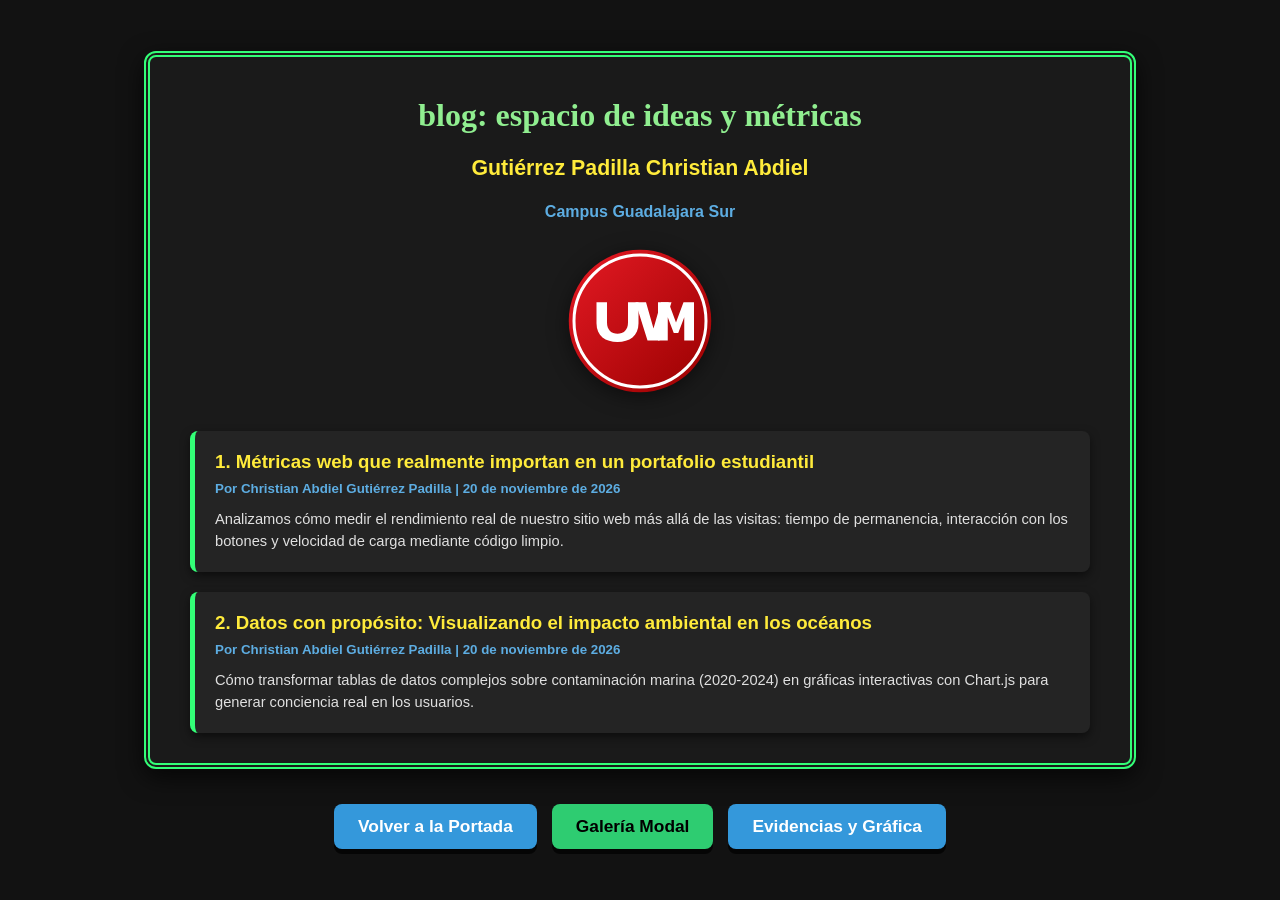
==== !blog.html @ d30d758f "Add files via upload" ====
<!DOCTYPE html>
<html lang="es">
<head>
    <meta charset="UTF-8">
    <meta name="viewport" content="width=device-width, initial-scale=1.0">
    <title>Blog: Métricas y Datos - Portafolio JS</title>
    <link rel="stylesheet" href="estilos.css">
    <style>
        .blog-contenedor {
            display: flex;
            flex-direction: column;
            gap: 20px;
            width: 100%;
            margin-top: 20px;
            text-align: left;
        }

        .entrada-blog {
            background-color: #242424;
            border-left: 5px solid #33ff77;
            border-radius: 8px;
            padding: 20px;
            box-shadow: 0 4px 10px rgba(0, 0, 0, 0.5);
            transition: transform 0.2s ease;
        }

        .entrada-blog:hover {
            transform: translateX(5px);
        }

        .entrada-titulo {
            font-family: 'Arial Black', Gadget, sans-serif;
            font-size: 14pt;
            color: #ffeb3b;
            margin: 0 0 8px 0;
        }

        .entrada-meta {
            font-size: 10pt;
            color: #5dade2;
            margin-bottom: 12px;
            font-weight: bold;
        }

        .entrada-texto {
            font-size: 11pt;
            color: #e0e0e0;
            line-height: 1.5;
            margin: 0;
        }
    </style>
</head>
<body>

    <div class="marquesina-marco">
        <h1 class="titulo-portafolio">blog: espacio de ideas y métricas</h1>
        <h2 class="nombre-alumno">Gutiérrez Padilla Christian Abdiel</h2>
        <h3 class="campus-subtitulo">Campus Guadalajara Sur</h3>

        <!-- Logotipo UVM -->
        <div class="contenedor-logo">
            <img id="imgLogo" class="logo-uvm" src="logotipo.jpg" alt="Logotipo UVM" onerror="this.style.display='none'; document.getElementById('svgLogo').style.display='block';">
            
            <svg id="svgLogo" class="logo-uvm" viewBox="0 0 200 200" xmlns="http://www.w3.org/2000/svg" style="display: none;">
                <defs>
                    <linearGradient id="uvmGrad" x1="0%" y1="0%" x2="100%" y2="100%">
                        <stop offset="0%" stop-color="#e51a24" />
                        <stop offset="100%" stop-color="#990000" />
                    </linearGradient>
                </defs>
                <circle cx="100" cy="100" r="95" fill="url(#uvmGrad)" />
                <circle cx="100" cy="100" r="88" fill="none" stroke="#ffffff" stroke-width="4" />
                <g fill="#ffffff">
                    <path d="M 42 75 L 56 75 L 56 102 C 56 112 62 117 70 117 C 78 117 84 112 84 102 L 84 75 L 98 75 L 98 103 C 98 120 86 128 70 128 C 54 128 42 120 42 103 Z" />
                    <path d="M 94 75 L 108 75 L 118 110 L 128 75 L 142 75 L 126 126 L 110 126 Z" />
                    <path d="M 124 75 L 138 75 L 148 102 L 158 75 L 172 75 L 172 126 L 159 126 L 159 95 L 151 116 L 145 116 L 137 95 L 137 126 L 124 126 Z" />
                </g>
            </svg>
        </div>

        <!-- Entradas del Blog -->
        <div class="blog-contenedor">
            <article class="entrada-blog">
                <h4 class="entrada-titulo">1. Métricas web que realmente importan en un portafolio estudiantil</h4>
                <div class="entrada-meta">Por Christian Abdiel Gutiérrez Padilla | 20 de noviembre de 2026</div>
                <p class="entrada-texto">
                    Analizamos cómo medir el rendimiento real de nuestro sitio web más allá de las visitas: tiempo de permanencia, interacción con los botones y velocidad de carga mediante código limpio.
                </p>
            </article>

            <article class="entrada-blog">
                <h4 class="entrada-titulo">2. Datos con propósito: Visualizando el impacto ambiental en los océanos</h4>
                <div class="entrada-meta">Por Christian Abdiel Gutiérrez Padilla | 20 de noviembre de 2026</div>
                <p class="entrada-texto">
                    Cómo transformar tablas de datos complejos sobre contaminación marina (2020-2024) en gráficas interactivas con Chart.js para generar conciencia real en los usuarios.
                </p>
            </article>
        </div>
    </div>

    <!-- Botones de Navegación -->
    <div class="contenedor-botones">
        <a href="index.html" class="btn btn-azul">Volver a la Portada</a>
        <a href="galeria_imagenes.html" class="btn btn-verde">Galería Modal</a>
        <a href="carrusel.html" class="btn btn-azul">Evidencias y Gráfica</a>
    </div>

</body>
</html>
---- estilos.css ----
/* Configuración general de la página */
body {
    background-color: #121212; /* Fondo gris oscuro / negro */
    color: #ffffff;
    font-family: Arial, sans-serif;
    display: flex;
    flex-direction: column;
    align-items: center;
    justify-content: center;
    min-height: 100vh;
    margin: 0;
    padding: 20px;
    box-sizing: border-box;
}

/* Marquesina y Contenedor Principal con doble línea */
.marquesina-marco {
    border: 6px double #33ff77; /* Borde doble verde claro */
    padding: 30px 40px;
    text-align: center;
    border-radius: 12px;
    background-color: #1a1a1a;
    box-shadow: 0 8px 25px rgba(0, 0, 0, 0.7);
    max-width: 900px;
    width: 100%;
    margin-bottom: 25px;
    display: flex;
    flex-direction: column;
    align-items: center;
}

/* Renglones de texto de Portada */
.titulo-portafolio {
    font-family: 'Times New Roman', Times, serif;
    font-size: 24pt;
    color: #90ee90; /* Verde claro */
    margin: 10px 0;
    text-transform: lowercase;
}

.nombre-alumno {
    font-family: 'Arial Black', Gadget, sans-serif;
    font-size: 16pt;
    color: #ffeb3b; /* Amarillo claro */
    margin: 12px 0;
}

.campus-subtitulo {
    font-family: Arial, Helvetica, sans-serif;
    font-size: 12pt;
    color: #5dade2; /* Azul pastel */
    margin: 10px 0;
    font-weight: bold;
}

/* Estilo del logotipo UVM */
.contenedor-logo {
    margin: 15px auto;
    display: flex;
    flex-direction: column;
    align-items: center;
    justify-content: center;
}

.logo-uvm {
    width: 150px;
    height: 150px;
    object-fit: contain;
    filter: drop-shadow(0px 4px 10px rgba(0, 0, 0, 0.5));
    transition: transform 0.3s ease;
}

.logo-uvm:hover {
    transform: scale(1.03);
}

/* ==========================================
   ESTILOS DE LA GALERÍA DE IMÁGENES (A5.1)
   ========================================== */

/* Cuadrícula de 3 columnas responsiva */
.galeria-grid {
    display: grid;
    grid-template-columns: repeat(3, 1fr);
    gap: 15px;
    width: 100%;
    margin-top: 20px;
}

/* Imagen en la cuadrícula */
.galeria-item {
    width: 100%;
    height: 180px;
    object-fit: cover;
    border: 3px solid #33ff77; /* Borde verde para encajar con el estilo */
    border-radius: 8px;
    cursor: pointer;
    transition: transform 0.3s ease, box-shadow 0.3s ease;
}

/* Efecto hover: agranda la imagen al pasar el mouse */
.galeria-item:hover {
    transform: scale(1.05);
    box-shadow: 0 8px 20px rgba(51, 255, 119, 0.4);
}

/* Adaptación responsiva para dispositivos pequeños */
@media (max-width: 768px) {
    .galeria-grid {
        grid-template-columns: repeat(2, 1fr); /* 2 columnas en tablets */
    }
}

@media (max-width: 480px) {
    .galeria-grid {
        grid-template-columns: 1fr; /* 1 columna en celulares */
    }
}

/* Ventana emergente Modal (JavaScript) */
.modal {
    display: none; /* Oculto por defecto */
    position: fixed;
    z-index: 1000;
    top: 0;
    left: 0;
    width: 100%;
    height: 100%;
    background-color: rgba(0, 0, 0, 0.85); /* Fondo oscuro semitransparente */
    justify-content: center;
    align-items: center;
    flex-direction: column;
}

/* Contenido de la imagen modal centrada */
.modal-contenido {
    max-width: 85%;
    max-height: 80vh;
    border: 4px solid #ffffff;
    border-radius: 10px;
    box-shadow: 0 0 25px rgba(255, 255, 255, 0.3);
    animation: zoomIn 0.3s ease;
}

@keyframes zoomIn {
    from { transform: scale(0.7); opacity: 0; }
    to { transform: scale(1); opacity: 1; }
}

/* Botón de cerrar (X) */
.cerrar-modal {
    position: absolute;
    top: 20px;
    right: 35px;
    color: #ffffff;
    font-size: 40px;
    font-weight: bold;
    cursor: pointer;
    transition: color 0.2s;
}

.cerrar-modal:hover {
    color: #ff5555;
}

/* Estilos de la marquesina interactiva */
.caja-marquesina {
    width: 90%;
    max-width: 650px;
    background-color: #000000;
    border: 4px double #2ecc71;
    padding: 15px;
    overflow: hidden;
    white-space: nowrap;
    margin-top: 15px;
    border-radius: 6px;
    text-align: center;
}

#textoMarquesina {
    display: inline-block;
    font-size: 16pt;
    font-weight: bold;
    color: #ffeb3b;
    font-family: 'Courier New', Courier, monospace;
}

/* ==========================================
   ESTILOS DE BOTONES
   ========================================== */
.contenedor-botones {
    display: flex;
    gap: 15px;
    flex-wrap: wrap;
    justify-content: center;
    margin-top: 10px;
}

.btn {
    padding: 12px 24px;
    font-size: 13pt;
    font-weight: bold;
    border: none;
    border-radius: 8px;
    cursor: pointer;
    outline: none;
    text-decoration: none;
    display: inline-block;
    box-shadow: 0 5px 0px rgba(0, 0, 0, 0.7);
    transition: all 0.1s ease;
    user-select: none;
}

.btn-verde {
    background-color: #2ecc71;
    color: #000000;
}

.btn-verde:hover {
    background-color: #27ae60;
}

.btn-azul {
    background-color: #3498db;
    color: #ffffff;
}

.btn-azul:hover {
    background-color: #2980b9;
}

.btn:active {
    transform: translateY(4px);
    box-shadow: 0 1px 0px rgba(0, 0, 0, 0.7);
}
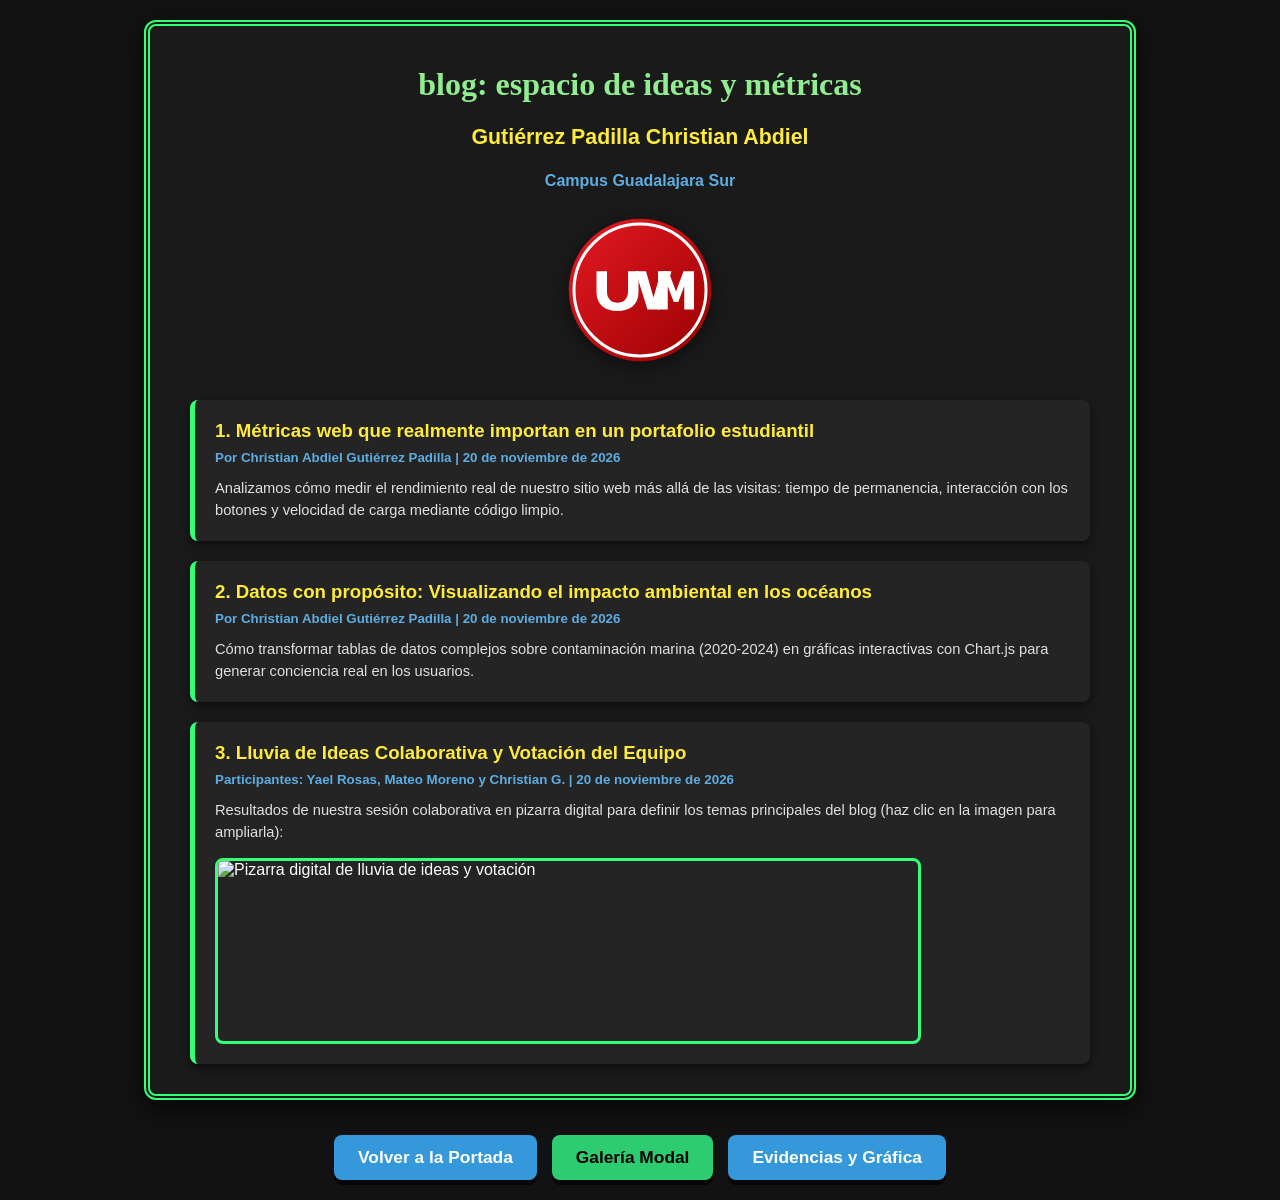
==== commit 453cb42a: "Add collaborative brainstorming entry with image Added a new entry about collaborative brainstorming" ====
--- a/!blog.html
+++ b/!blog.html
@@ -48,6 +48,23 @@
             line-height: 1.5;
             margin: 0;
         }
+
+        /* Estilo de la imagen de la pizarra dentro del blog */
+        .pizarra-preview {
+            width: 100%;
+            max-width: 700px;
+            border: 3px solid #33ff77;
+            border-radius: 8px;
+            margin-top: 15px;
+            cursor: pointer;
+            display: block;
+            transition: transform 0.3s ease, box-shadow 0.3s ease;
+        }
+
+        .pizarra-preview:hover {
+            transform: scale(1.02);
+            box-shadow: 0 8px 20px rgba(51, 255, 119, 0.4);
+        }
     </style>
 </head>
 <body>
@@ -95,7 +112,23 @@
                     Cómo transformar tablas de datos complejos sobre contaminación marina (2020-2024) en gráficas interactivas con Chart.js para generar conciencia real en los usuarios.
                 </p>
             </article>
+
+            <!-- Entrada 3: Evidencia de Lluvia de Ideas y Votación -->
+            <article class="entrada-blog">
+                <h4 class="entrada-titulo">3. Lluvia de Ideas Colaborativa y Votación del Equipo</h4>
+                <div class="entrada-meta">Participantes: Yael Rosas, Mateo Moreno y Christian G. | 20 de noviembre de 2026</div>
+                <p class="entrada-texto">
+                    Resultados de nuestra sesión colaborativa en pizarra digital para definir los temas principales del blog (haz clic en la imagen para ampliarla):
+                </p>
+                <img src="img/pizarra_blog.jpg" alt="Pizarra digital de lluvia de ideas y votación" class="pizarra-preview galeria-item">
+            </article>
         </div>
+    </div>
+
+    <!-- Ventana Emergente Modal para ampliar la pizarra al darle clic -->
+    <div id="modalVentana" class="modal">
+        <span class="cerrar-modal">&times;</span>
+        <img class="modal-contenido" id="imagenModalSrc" alt="Pizarra ampliada">
     </div>
 
     <!-- Botones de Navegación -->
@@ -105,5 +138,7 @@
         <a href="carrusel.html" class="btn btn-azul">Evidencias y Gráfica</a>
     </div>
 
+    <!-- Reutiliza tu script de ventana emergente -->
+    <script src="galeria.js"></script>
 </body>
-</html>+</html>
